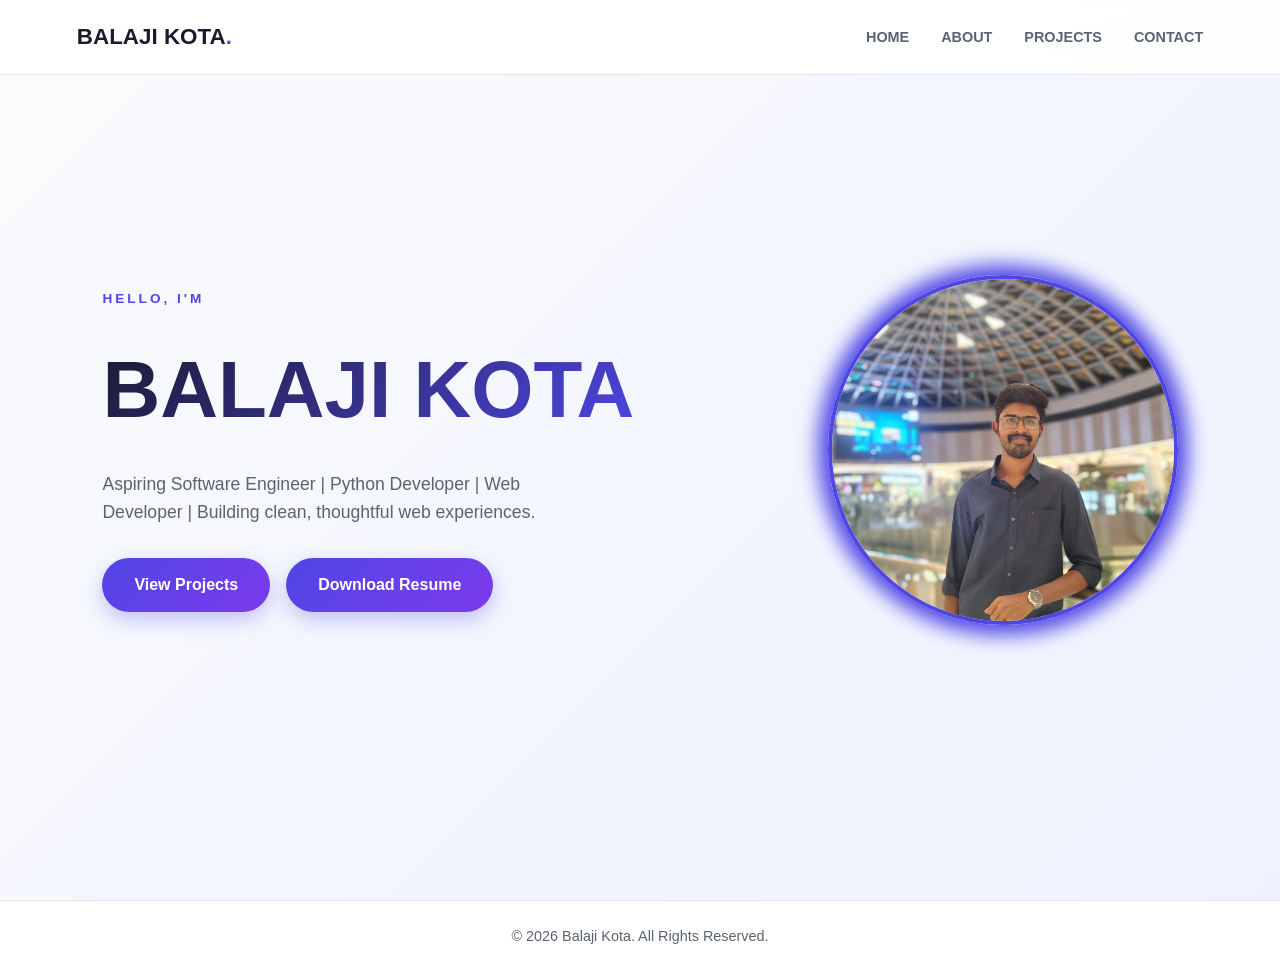
==== index.html @ e9636717 "portfolio" ====
<!DOCTYPE html>
<html lang="en">
<head>
  <meta charset="UTF-8" />
  <meta name="viewport" content="width=device-width, initial-scale=1.0" />
  <title>BALAJI KOTA — Portfolio</title>
  <link rel="stylesheet" href="./style.css" />
</head>
<body>
    <!-- Header -->
    <header id="header">
        <div class="logo">BALAJI KOTA<span>.</span></div>
        <ul>
        <li><a href="./index.html">HOME</a></li>
        <li><a href="./about.html">ABOUT</a></li>
        <li><a href="./projects.html">PROJECTS</a></li>
        <li><a href="./contact.html">CONTACT</a></li>
        </ul>
    </header>

    <!-- Hero -->
    <section id="home" class="hero">
    <div class="hero-content">
        <p class="eyebrow">HELLO, I'M</p>
        <h1>BALAJI KOTA</h1>
        <p class="tagline">Aspiring Software Engineer | Python Developer | Web Developer | Building clean, thoughtful web experiences.</p>
        <div class="hero-buttons">
            <a href="./projects.html" class="btn">View Projects</a>
            <a href="./resume.pdf" class="btn" download>Download Resume</a>
        </div>
    </div>
    <div class="hero-image">
        <img src="./Images/My pic.jpeg" alt="Balaji Kota">
    </div>
    </section>
    
    <!-- Footer -->
    <footer class="footer">
        <h4>&copy; 2026 Balaji Kota. All Rights Reserved.</h4>
    </footer>

</body>
</html>
---- style.css ----
/* ===== Reset ===== */
* {
  margin: 0;
  padding: 0;
  box-sizing: border-box;
  font-family:'Gill Sans', 'Gill Sans MT', Calibri, 'Trebuchet MS', sans-serif;
}

html {
  scroll-behavior: smooth;
}

body {
  background: #fafbfc;
  color: #1a1a2e;
  line-height: 1.6;
}

a {
  text-decoration: none;
  color: inherit;
}

/* ===== Header ===== */
#header {
  width: 100%;
  background-color: rgba(255, 255, 255, 0.9);
  border-bottom: 1px solid #e5e7eb;
  padding: 1.2rem 6%;
  position: fixed;
  top: 0;
  z-index: 100;
  display: flex;
  justify-content: space-between;
  align-items: center;
  backdrop-filter: blur(10px);
}

#header .logo {
  font-size: 1.4rem;
  font-weight: bold;
  color: #1a1a2e;
}
#header .logo span {
  color: #4f46e5;
}

#header ul {
  display: flex;
  list-style: none;
  gap: 2rem;
}

#header a {
  color: #5a6370;
  font-weight: 600;
  font-size: 0.9rem;
  display: inline-block;
  transition: transform 0.3s ease; 
}

#header a:hover {
    transform: scale(1.1);
    color: #4f46e5;
}

/* ===== Hero ===== */
.hero {
  min-height: 100vh;
  display: flex;
  flex-direction: row;
  justify-content: space-between;
  align-items: center;
  padding: 0 8%;
  background: linear-gradient(135deg, #fafbfc, #eef2ff);
  gap: 2rem;
}

.hero-content {
  display: flex;
  flex-direction: column;
  align-items: flex-start;
  flex: 1;
}

.hero .eyebrow {
  color: #4f46e5;
  font-weight: 600;
  letter-spacing: 3px;
  font-size: 0.85rem;
  margin-bottom: 1rem;
}

.hero h1 {
  font-size: clamp(2.5rem, 7vw, 5rem);
  font-weight: 800;
  margin-bottom: 1rem;
  background: linear-gradient(135deg, #1a1a2e, #4f46e5);
  -webkit-background-clip: text;
  background-clip: text;
  color: transparent;
}

.hero .tagline {
  font-size: 1.1rem;
  color: #5a6370;
  margin-bottom: 2rem;
  max-width: 500px;
}

/* ===== Side-by-side buttons ===== */
.hero-buttons {
  display: flex;
  flex-direction: row;
  gap: 1rem;
  flex-wrap: wrap;
}

.btn {
  display: inline-block;
  padding: 0.9rem 2rem;
  background: linear-gradient(135deg, #4f46e5, #7c3aed);
  color: #fff;
  border-radius: 30px;
  font-weight: 600;
  transition: transform 0.3s, box-shadow 0.3s;
  box-shadow: 0 8px 20px rgba(79, 70, 229, 0.3);
  text-decoration: none;
}

.btn:hover {
  transform: translateY(-3px);
  box-shadow: 0 12px 26px rgba(79, 70, 229, 0.4);
}


/* ===== Image container ===== */
.hero-image {
  flex-shrink: 0;
  display: flex;
  align-items: center;
  justify-content: center;
}

.hero-image img {
  height: 350px;
  width: 350px;
  border-radius: 50%;
  object-fit: cover;
  border: 4px solid #4f46e5;
  box-shadow: 0 0 20px 10px #4f46e5;
}


/* ===== Sections ===== */
.section {
  padding: 5rem 8%;
}
.section-alt {
  background: #f4f6f8;
}

.section h2 {
  font-size: 2rem;
  margin-bottom: 2rem;
  position: relative;
  display: inline-block;
}
.section h2::after {
  content: '';
  display: block;
  width: 50px;
  height: 3px;
  background: linear-gradient(90deg, #4f46e5, #7c3aed);
  margin-top: 0.5rem;
  border-radius: 2px;
}

.section p {
  color: #5a6370;
  max-width: 700px;
  font-size: 1.05rem;
}

/* ===== Skills ===== */
.skills {
  display: flex;
  flex-wrap: wrap;
  gap: 1rem;
}
  
.skill {
  background: linear-gradient(135deg, #4e46e5, #7c3aeddb);
  display: flex;
  flex-direction: column;
  align-items: center;
  gap: 0.5rem;
  padding: 1rem;
  border: 1px solid #ddd;
  border-radius: 10px;
  min-width: 90px;
  text-align: center;
  transition: transform 0.2s, box-shadow 0.2s;}
.skill:hover {
  transform: translateY(-4px);
  box-shadow: 0 6px 18px rgba(0,0,0,0.12);}
.skill img {
   width: 40px;
  height: 40px;
  object-fit: contain;
}

/* ── Education Section ── */
#education {
  padding: 60px 5%;
}

.education-list {
  display: flex;
  flex-direction: column;
  gap: 1.2rem;
  margin-top: 1.5rem;
}

.edu-card {
  border: 1px solid #ddd;
  border-radius: 10px;
  padding: 1.2rem 1.5rem;
  transition: transform 0.2s, box-shadow 0.2s;
}

.edu-card:hover {
  transform: translateY(-4px);
  box-shadow: 0 4px 16px rgba(0,0,0,0.1);
}

.edu-top {
  display: flex;
  justify-content: space-between;
  align-items: center;
  flex-wrap: wrap;
  gap: 0.4rem;
  margin-bottom: 0.3rem;
}

.edu-degree {
  font-weight: 700;
  font-size: 1rem;
}

.edu-year {
  font-size: 0.82rem;
  color: #888;
}

.edu-institution {
  font-size: 0.9rem;
  color: #555;
  margin-bottom: 0.2rem;
}

.edu-detail {
  font-size: 0.82rem;
  color: #888;
}
.skills {
  display: grid;
  grid-template-columns: repeat(auto-fill, minmax(140px, 1fr));
  gap: 1rem;
}

.projects {
  display: grid;
  grid-template-columns: repeat(auto-fit, minmax(260px, 1fr));
  gap: 1.5rem;
} 

/* Projects Section */

.project {
  background: #fff;
  padding: 1.75rem;
  border-radius: 14px;
  border: 1px solid #e5e7eb;
  box-shadow: 0 8px 20px rgba(0, 0, 0, 0.05);
  transition: transform 0.3s, border-color 0.3s;
}
.project:hover {
  transform: translateY(-6px);
  border-color: #4f46e5;
}

.project h3 {
  font-size: 1.2rem;
  margin-bottom: 0.5rem;
}

.project p {
  color: #5a6370;
  margin-bottom: 1rem;
}

.tech {
  display: flex;
  flex-wrap: wrap;
  gap: 1rem;
}
.tech span {
  font-size: 0.75rem;
  padding: 0.3rem 0.7rem;
  background: rgba(79, 70, 229, 0.1);
  color: #4f46e5;
  border-radius: 20px;
  font-weight: 600;
}

/* ===== Contact ===== */
.contact-list {
  list-style: none;
  display: grid;
  gap: 0.8rem;
  font-size: 1.05rem;
}
.contact-list strong {
  color: #1a1a2e;
  margin-right: 0.5rem;
}
.contact-list a {
  color: #5a6370;
  transition: color 0.3s;
}
.contact-list a:hover {
  color: #4f46e5;
}

/* ===== Footer ===== */
.footer {
  background: #fff;
  border-top: 1px solid #e5e7eb;
  text-align: center;
  padding: 1.5rem;
}
.footer h4 {
  color: #5a6370;
  font-weight: 400;
  font-size: 0.9rem;
}

/* ===== Responsive ===== */
@media (max-width: 700px) {
  #header {
    flex-direction: column;
    gap: 0.75rem;
    padding: 1rem;
  }
  #header ul {
    gap: 1rem;
    flex-wrap: wrap;
    justify-content: center;
  }
  .hero {
    padding: 7rem 6% 4rem;
    align-items: center;
    text-align: center;
  }
  .section {
    padding: 4rem 6%;
  }
}
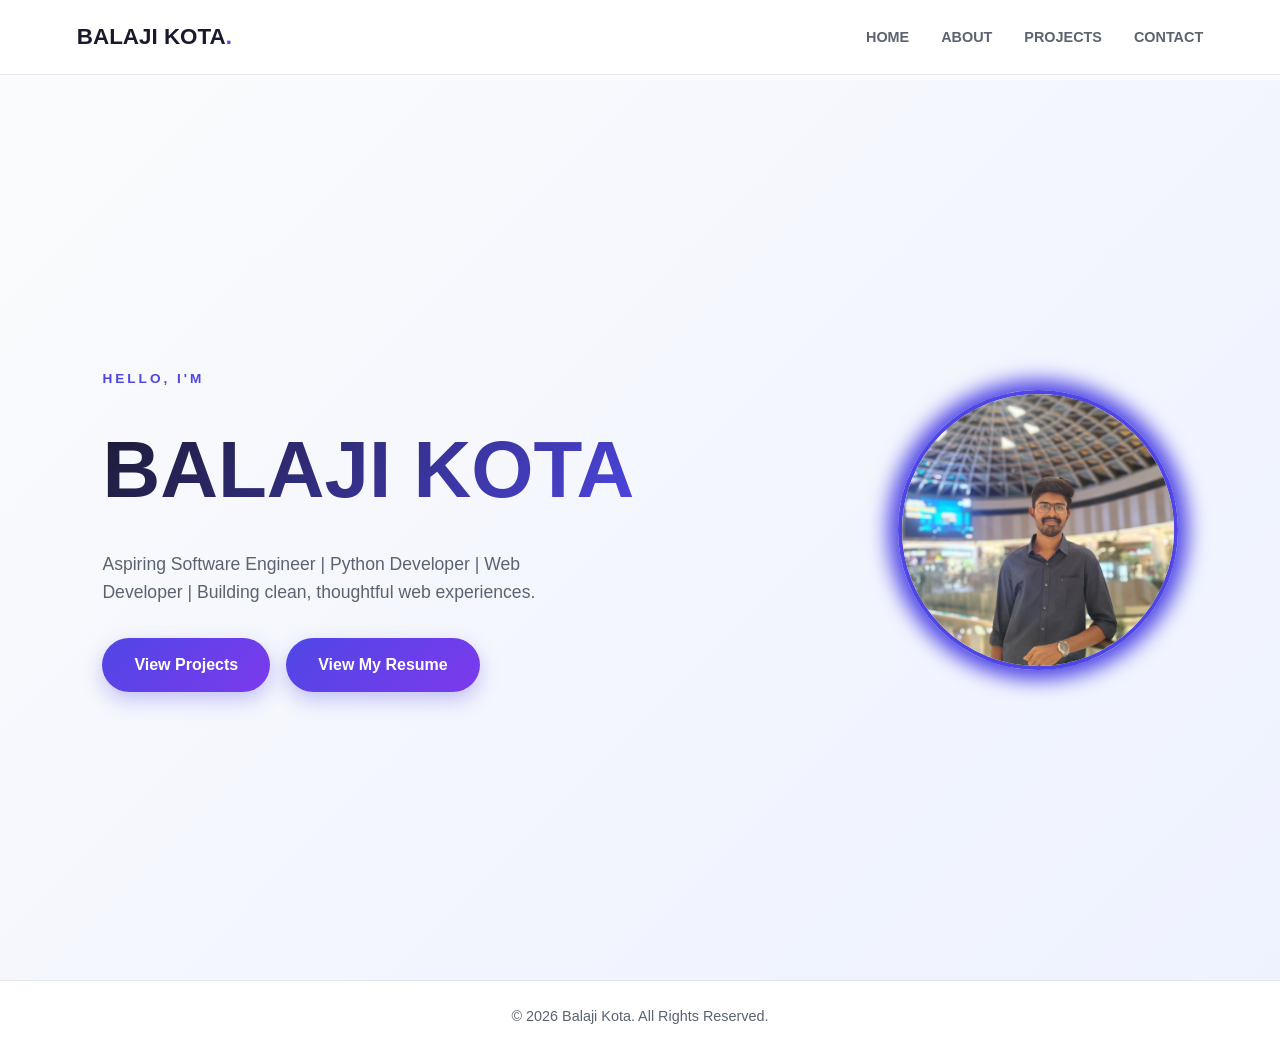
==== commit 9ba30866: "changed resume link" ====
--- a/index.html
+++ b/index.html
@@ -26,7 +26,7 @@
         <p class="tagline">Aspiring Software Engineer | Python Developer | Web Developer | Building clean, thoughtful web experiences.</p>
         <div class="hero-buttons">
             <a href="./projects.html" class="btn">View Projects</a>
-            <a href="./resume.pdf" class="btn" download>Download Resume</a>
+            <a href="https://drive.google.com/file/d/1kyGY6R2gqptXvsTjLhKB66tDxXclvtXq/view?usp=drive_link" class="btn">View My Resume</a>
         </div>
     </div>
     <div class="hero-image">
--- a/style.css
+++ b/style.css
@@ -11,6 +11,7 @@
 }
 
 body {
+  padding-top: 80px ;
   background: #fafbfc;
   color: #1a1a2e;
   line-height: 1.6;
@@ -143,8 +144,9 @@
 }
 
 .hero-image img {
-  height: 350px;
-  width: 350px;
+  height: auto;
+  width: 100%;
+  max-width: 280px;
   border-radius: 50%;
   object-fit: cover;
   border: 4px solid #4f46e5;
@@ -352,16 +354,22 @@
     flex-direction: column;
     gap: 0.75rem;
     padding: 1rem;
+    align-items: center;
+    text-align: center;
   }
   #header ul {
     gap: 1rem;
     flex-wrap: wrap;
     justify-content: center;
   }
-  .hero {
-    padding: 7rem 6% 4rem;
+   .hero {
+    flex-direction: column;
+    padding: 7rem 6% 3rem;
+    text-align: center;
+  }
+
+  .hero-content {
     align-items: center;
-    text-align: center;
   }
   .section {
     padding: 4rem 6%;
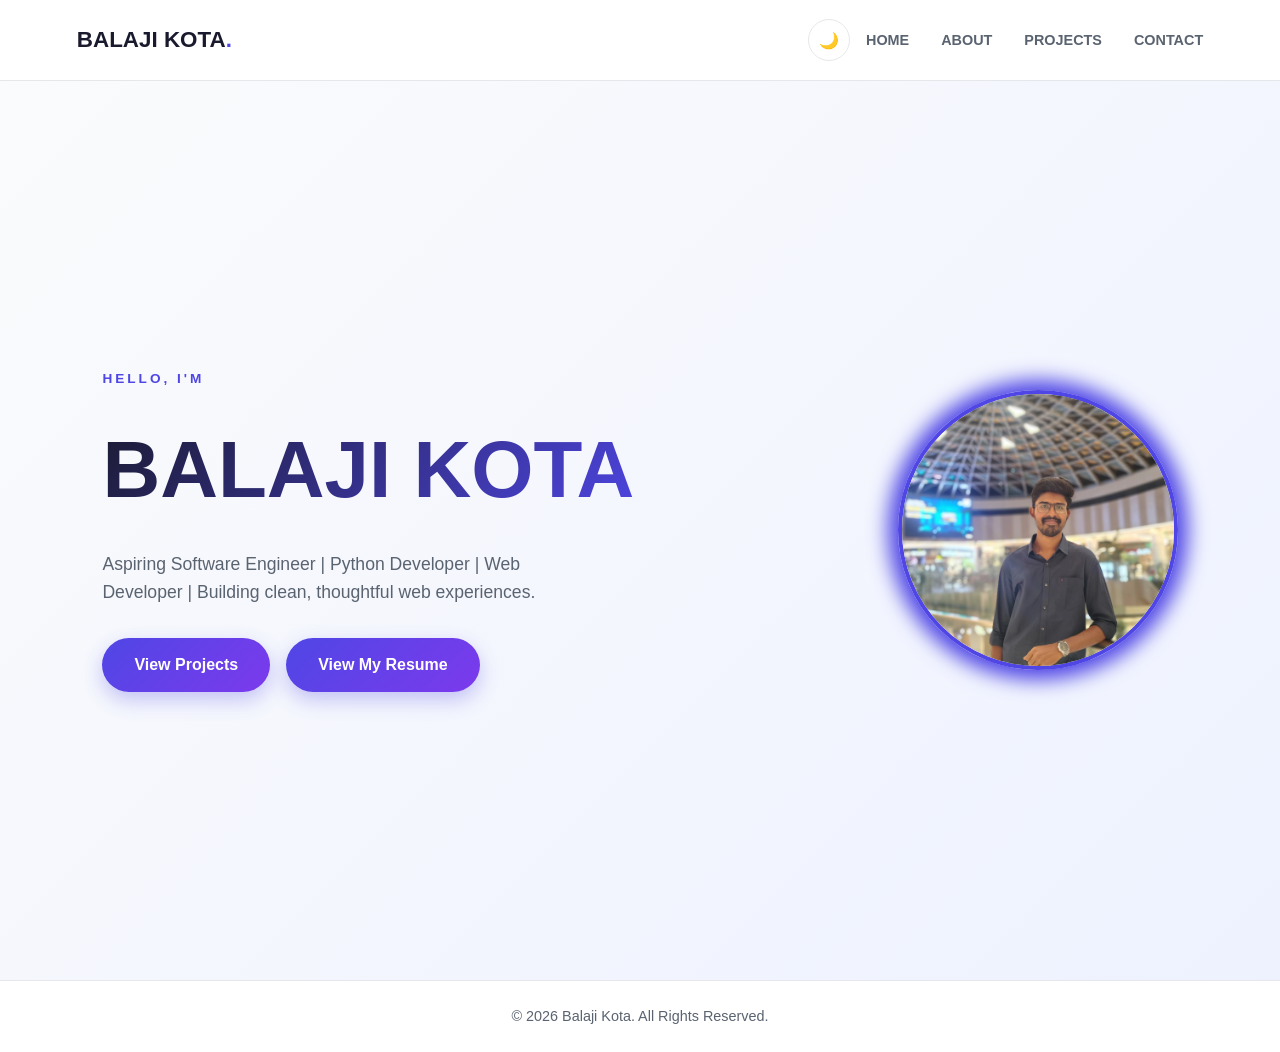
==== commit ce59db54: "Included Dark & light Mode" ====
--- a/index.html
+++ b/index.html
@@ -10,12 +10,17 @@
     <!-- Header -->
     <header id="header">
         <div class="logo">BALAJI KOTA<span>.</span></div>
-        <ul>
-        <li><a href="./index.html">HOME</a></li>
-        <li><a href="./about.html">ABOUT</a></li>
-        <li><a href="./projects.html">PROJECTS</a></li>
-        <li><a href="./contact.html">CONTACT</a></li>
-        </ul>
+        <div class="header-actions">
+            <button class="theme-toggle" id="theme-toggle" type="button" aria-label="Switch to dark mode">
+                <span class="theme-icon">🌙</span>
+            </button>
+            <ul>
+                <li><a href="./index.html">HOME</a></li>
+                <li><a href="./about.html">ABOUT</a></li>
+                <li><a href="./projects.html">PROJECTS</a></li>
+                <li><a href="./contact.html">CONTACT</a></li>
+            </ul>
+        </div>
     </header>
 
     <!-- Hero -->
@@ -39,5 +44,36 @@
         <h4>&copy; 2026 Balaji Kota. All Rights Reserved.</h4>
     </footer>
 
+    <script>
+      (function () {
+        const storedTheme = localStorage.getItem('theme');
+        const prefersDark = window.matchMedia('(prefers-color-scheme: dark)').matches;
+        const theme = storedTheme || (prefersDark ? 'dark' : 'light');
+        document.documentElement.setAttribute('data-theme', theme);
+      })();
+
+      const toggleButton = document.getElementById('theme-toggle');
+      const themeIcon = toggleButton?.querySelector('.theme-icon');
+
+      function applyTheme(theme) {
+        document.documentElement.setAttribute('data-theme', theme);
+        localStorage.setItem('theme', theme);
+        if (themeIcon) {
+          themeIcon.textContent = theme === 'dark' ? '☀️' : '🌙';
+        }
+        if (toggleButton) {
+          toggleButton.setAttribute('aria-label', theme === 'dark' ? 'Switch to light mode' : 'Switch to dark mode');
+        }
+      }
+
+      const initialTheme = document.documentElement.getAttribute('data-theme') || 'light';
+      applyTheme(initialTheme);
+
+      toggleButton?.addEventListener('click', () => {
+        const currentTheme = document.documentElement.getAttribute('data-theme') === 'dark' ? 'light' : 'dark';
+        applyTheme(currentTheme);
+      });
+    </script>
+
 </body>
 </html>
--- a/style.css
+++ b/style.css
@@ -6,15 +6,52 @@
   font-family:'Gill Sans', 'Gill Sans MT', Calibri, 'Trebuchet MS', sans-serif;
 }
 
+:root {
+  --bg: #fafbfc;
+  --surface: #ffffff;
+  --surface-alt: #f4f6f8;
+  --text: #1a1a2e;
+  --muted: #5a6370;
+  --border: #e5e7eb;
+  --accent: #4f46e5;
+  --accent-2: #7c3aed;
+  --hero-bg: linear-gradient(135deg, #fafbfc, #eef2ff);
+  --hero-text: #5a6370;
+  --header-bg: rgba(255, 255, 255, 0.9);
+  --card-bg: #ffffff;
+  --card-shadow: rgba(0, 0, 0, 0.05);
+  --btn-shadow: rgba(79, 70, 229, 0.3);
+  --btn-shadow-hover: rgba(79, 70, 229, 0.4);
+}
+
+:root[data-theme="dark"] {
+  --bg: #0f172a;
+  --surface: #111827;
+  --surface-alt: #1f2937;
+  --text: #f3f4f6;
+  --muted: #cbd5e1;
+  --border: #334155;
+  --accent: #8b5cf6;
+  --accent-2: #60a5fa;
+  --hero-bg: linear-gradient(135deg, #0f172a, #1e293b);
+  --hero-text: #cbd5e1;
+  --header-bg: rgba(15, 23, 42, 0.9);
+  --card-bg: #111827;
+  --card-shadow: rgba(2, 8, 23, 0.35);
+  --btn-shadow: rgba(96, 165, 250, 0.25);
+  --btn-shadow-hover: rgba(96, 165, 250, 0.35);
+}
+
 html {
   scroll-behavior: smooth;
 }
 
 body {
-  padding-top: 80px ;
-  background: #fafbfc;
-  color: #1a1a2e;
+  padding-top: 80px;
+  background: var(--bg);
+  color: var(--text);
   line-height: 1.6;
+  transition: background 0.3s ease, color 0.3s ease;
 }
 
 a {
@@ -23,10 +60,38 @@
 }
 
 /* ===== Header ===== */
+.header-actions {
+  display: flex;
+  align-items: center;
+  gap: 1rem;
+}
+
+.theme-toggle {
+  border: 1px solid var(--border);
+  background: var(--surface);
+  color: var(--text);
+  width: 42px;
+  height: 42px;
+  border-radius: 50%;
+  display: grid;
+  place-items: center;
+  cursor: pointer;
+  transition: transform 0.3s ease, border-color 0.3s ease, background 0.3s ease;
+}
+
+.theme-toggle:hover {
+  transform: translateY(-2px);
+  border-color: var(--accent);
+}
+
+.theme-toggle .theme-icon {
+  font-size: 1rem;
+}
+
 #header {
   width: 100%;
-  background-color: rgba(255, 255, 255, 0.9);
-  border-bottom: 1px solid #e5e7eb;
+  background-color: var(--header-bg);
+  border-bottom: 1px solid var(--border);
   padding: 1.2rem 6%;
   position: fixed;
   top: 0;
@@ -40,10 +105,10 @@
 #header .logo {
   font-size: 1.4rem;
   font-weight: bold;
-  color: #1a1a2e;
+  color: var(--text);
 }
 #header .logo span {
-  color: #4f46e5;
+  color: var(--accent);
 }
 
 #header ul {
@@ -53,7 +118,7 @@
 }
 
 #header a {
-  color: #5a6370;
+  color: var(--muted);
   font-weight: 600;
   font-size: 0.9rem;
   display: inline-block;
@@ -62,7 +127,7 @@
 
 #header a:hover {
     transform: scale(1.1);
-    color: #4f46e5;
+    color: var(--accent);
 }
 
 /* ===== Hero ===== */
@@ -73,7 +138,7 @@
   justify-content: space-between;
   align-items: center;
   padding: 0 8%;
-  background: linear-gradient(135deg, #fafbfc, #eef2ff);
+  background: var(--hero-bg);
   gap: 2rem;
 }
 
@@ -102,9 +167,16 @@
   color: transparent;
 }
 
+:root[data-theme="dark"] .hero h1 {
+  background: linear-gradient(135deg, #ffffff, #8b5cf6 60%, #38bdf8);
+  -webkit-background-clip: text;
+  background-clip: text;
+  color: transparent;
+}
+
 .hero .tagline {
   font-size: 1.1rem;
-  color: #5a6370;
+  color: var(--hero-text);
   margin-bottom: 2rem;
   max-width: 500px;
 }
@@ -120,18 +192,18 @@
 .btn {
   display: inline-block;
   padding: 0.9rem 2rem;
-  background: linear-gradient(135deg, #4f46e5, #7c3aed);
+  background: linear-gradient(135deg, var(--accent), var(--accent-2));
   color: #fff;
   border-radius: 30px;
   font-weight: 600;
   transition: transform 0.3s, box-shadow 0.3s;
-  box-shadow: 0 8px 20px rgba(79, 70, 229, 0.3);
+  box-shadow: 0 8px 20px var(--btn-shadow);
   text-decoration: none;
 }
 
 .btn:hover {
   transform: translateY(-3px);
-  box-shadow: 0 12px 26px rgba(79, 70, 229, 0.4);
+  box-shadow: 0 12px 26px var(--btn-shadow-hover);
 }
 
 
@@ -149,8 +221,8 @@
   max-width: 280px;
   border-radius: 50%;
   object-fit: cover;
-  border: 4px solid #4f46e5;
-  box-shadow: 0 0 20px 10px #4f46e5;
+  border: 4px solid var(--accent);
+  box-shadow: 0 0 20px 10px var(--accent);
 }
 
 
@@ -159,7 +231,7 @@
   padding: 5rem 8%;
 }
 .section-alt {
-  background: #f4f6f8;
+  background: var(--surface-alt);
 }
 
 .section h2 {
@@ -179,7 +251,7 @@
 }
 
 .section p {
-  color: #5a6370;
+  color: var(--muted);
   max-width: 700px;
   font-size: 1.05rem;
 }
@@ -192,7 +264,7 @@
 }
   
 .skill {
-  background: linear-gradient(135deg, #4e46e5, #7c3aeddb);
+  background: linear-gradient(135deg, var(--accent), var(--accent-2));
   display: flex;
   flex-direction: column;
   align-items: center;
@@ -225,7 +297,8 @@
 }
 
 .edu-card {
-  border: 1px solid #ddd;
+  border: 1px solid var(--border);
+  background: var(--surface);
   border-radius: 10px;
   padding: 1.2rem 1.5rem;
   transition: transform 0.2s, box-shadow 0.2s;
@@ -252,18 +325,18 @@
 
 .edu-year {
   font-size: 0.82rem;
-  color: #888;
+  color: var(--muted);
 }
 
 .edu-institution {
   font-size: 0.9rem;
-  color: #555;
+  color: var(--muted);
   margin-bottom: 0.2rem;
 }
 
 .edu-detail {
   font-size: 0.82rem;
-  color: #888;
+  color: var(--muted);
 }
 .skills {
   display: grid;
@@ -280,16 +353,16 @@
 /* Projects Section */
 
 .project {
-  background: #fff;
+  background: var(--card-bg);
   padding: 1.75rem;
   border-radius: 14px;
-  border: 1px solid #e5e7eb;
-  box-shadow: 0 8px 20px rgba(0, 0, 0, 0.05);
+  border: 1px solid var(--border);
+  box-shadow: 0 8px 20px var(--card-shadow);
   transition: transform 0.3s, border-color 0.3s;
 }
 .project:hover {
   transform: translateY(-6px);
-  border-color: #4f46e5;
+  border-color: var(--accent);
 }
 
 .project h3 {
@@ -298,7 +371,7 @@
 }
 
 .project p {
-  color: #5a6370;
+  color: var(--muted);
   margin-bottom: 1rem;
 }
 
@@ -311,7 +384,7 @@
   font-size: 0.75rem;
   padding: 0.3rem 0.7rem;
   background: rgba(79, 70, 229, 0.1);
-  color: #4f46e5;
+  color: var(--accent);
   border-radius: 20px;
   font-weight: 600;
 }
@@ -324,26 +397,26 @@
   font-size: 1.05rem;
 }
 .contact-list strong {
-  color: #1a1a2e;
+  color: var(--text);
   margin-right: 0.5rem;
 }
 .contact-list a {
-  color: #5a6370;
+  color: var(--muted);
   transition: color 0.3s;
 }
 .contact-list a:hover {
-  color: #4f46e5;
+  color: var(--accent);
 }
 
 /* ===== Footer ===== */
 .footer {
-  background: #fff;
-  border-top: 1px solid #e5e7eb;
+  background: var(--surface);
+  border-top: 1px solid var(--border);
   text-align: center;
   padding: 1.5rem;
 }
 .footer h4 {
-  color: #5a6370;
+  color: var(--muted);
   font-weight: 400;
   font-size: 0.9rem;
 }
